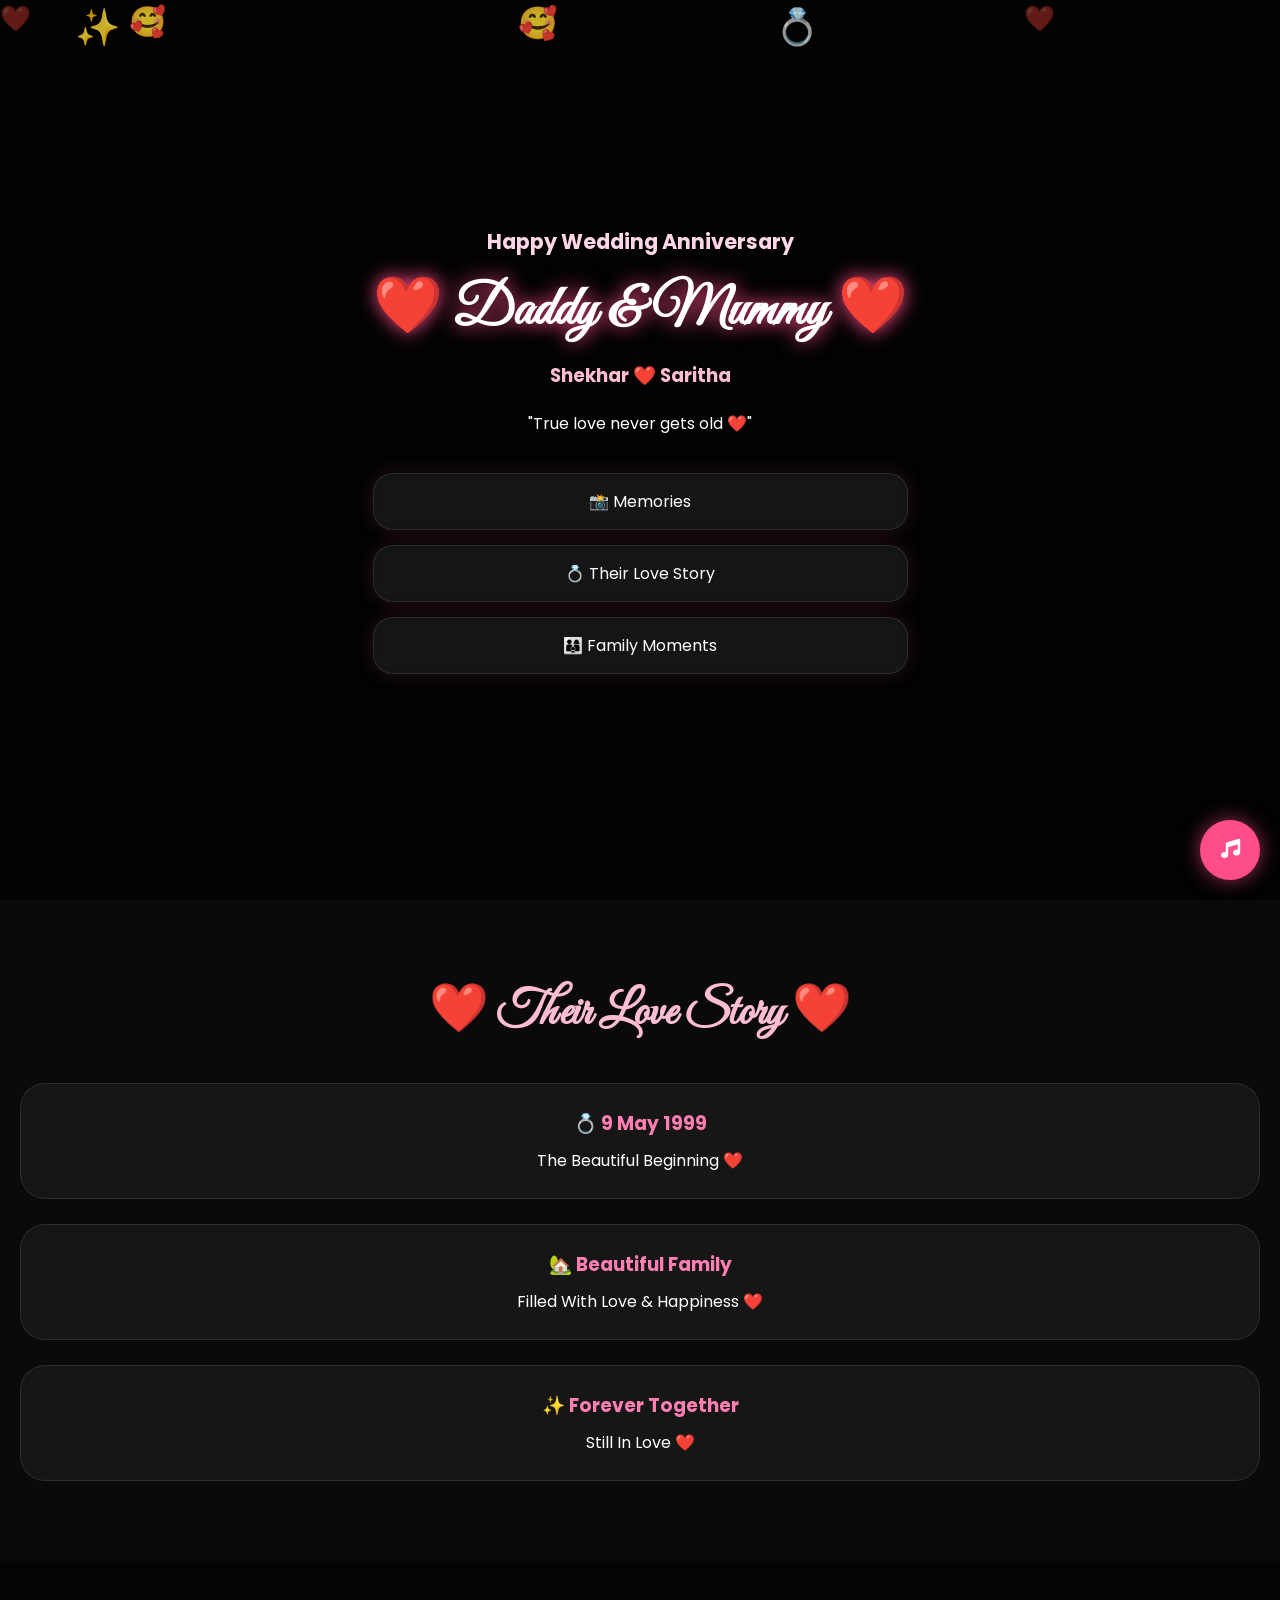
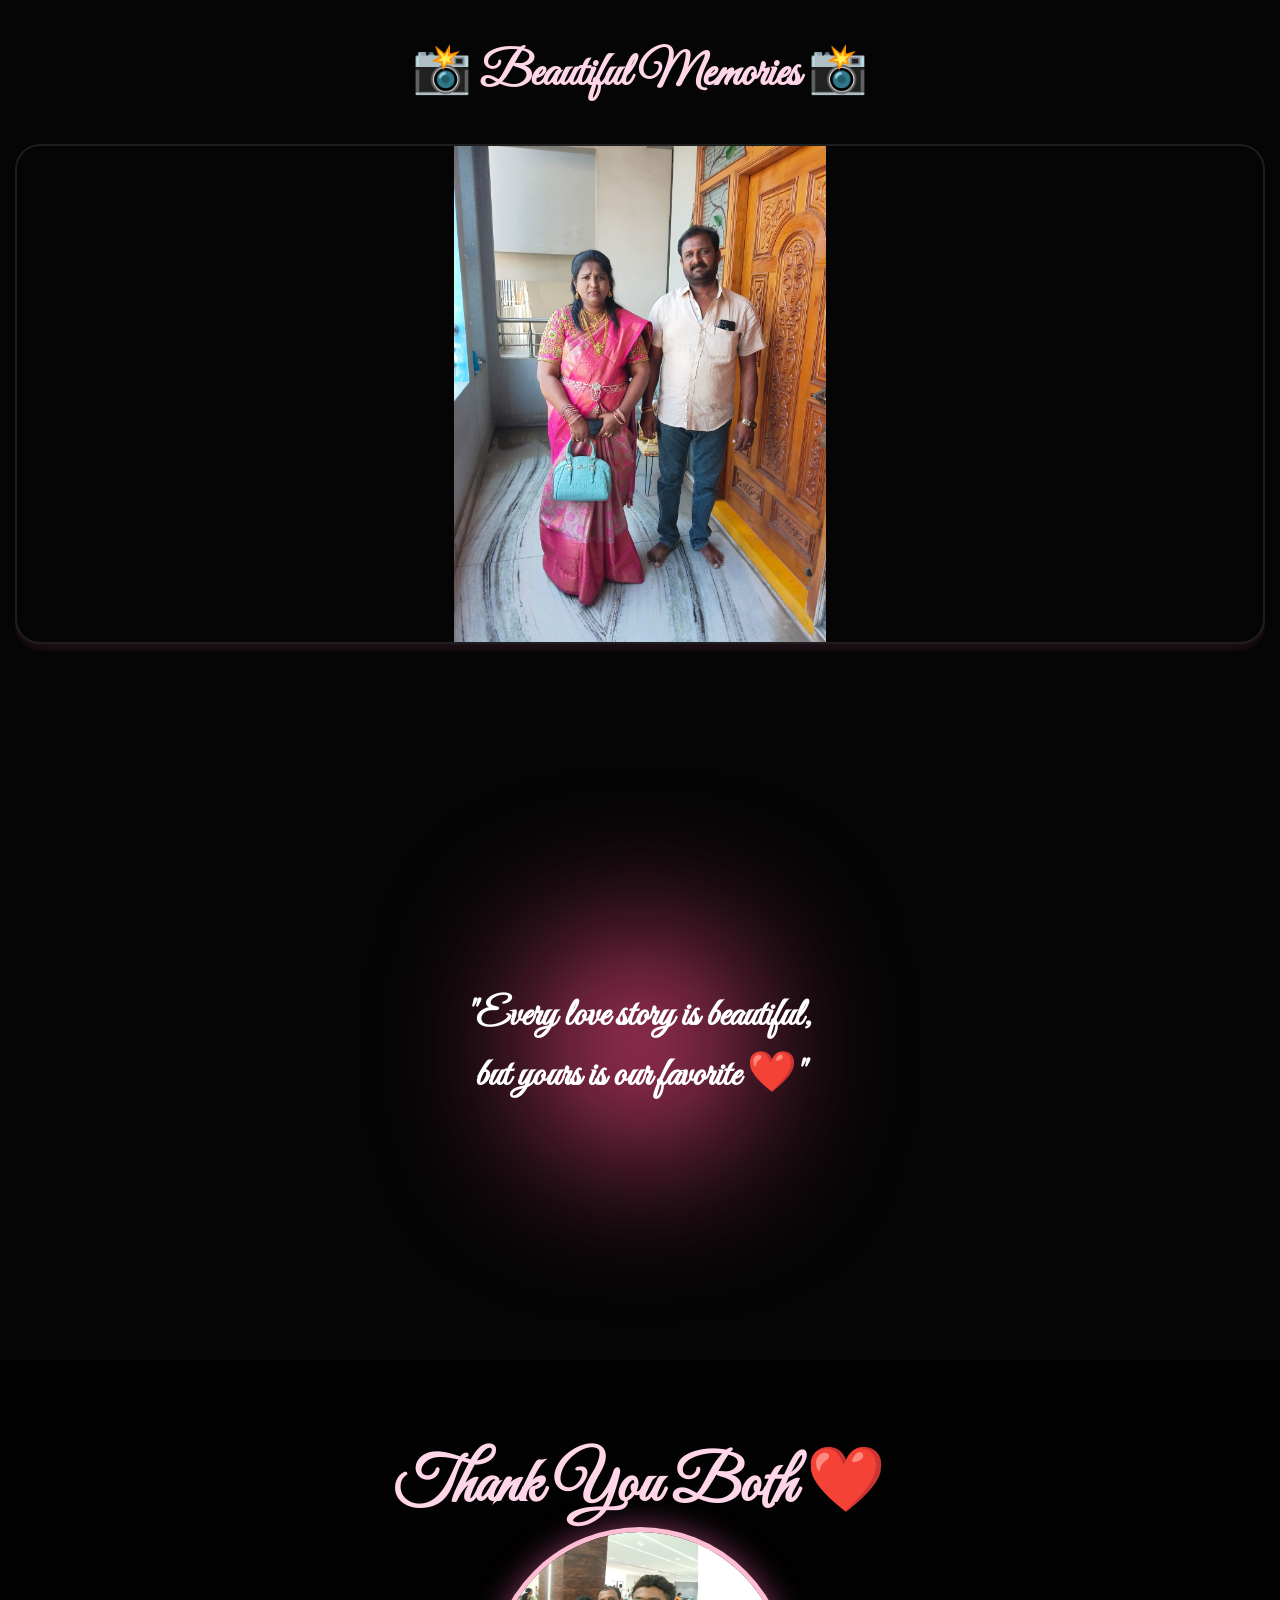
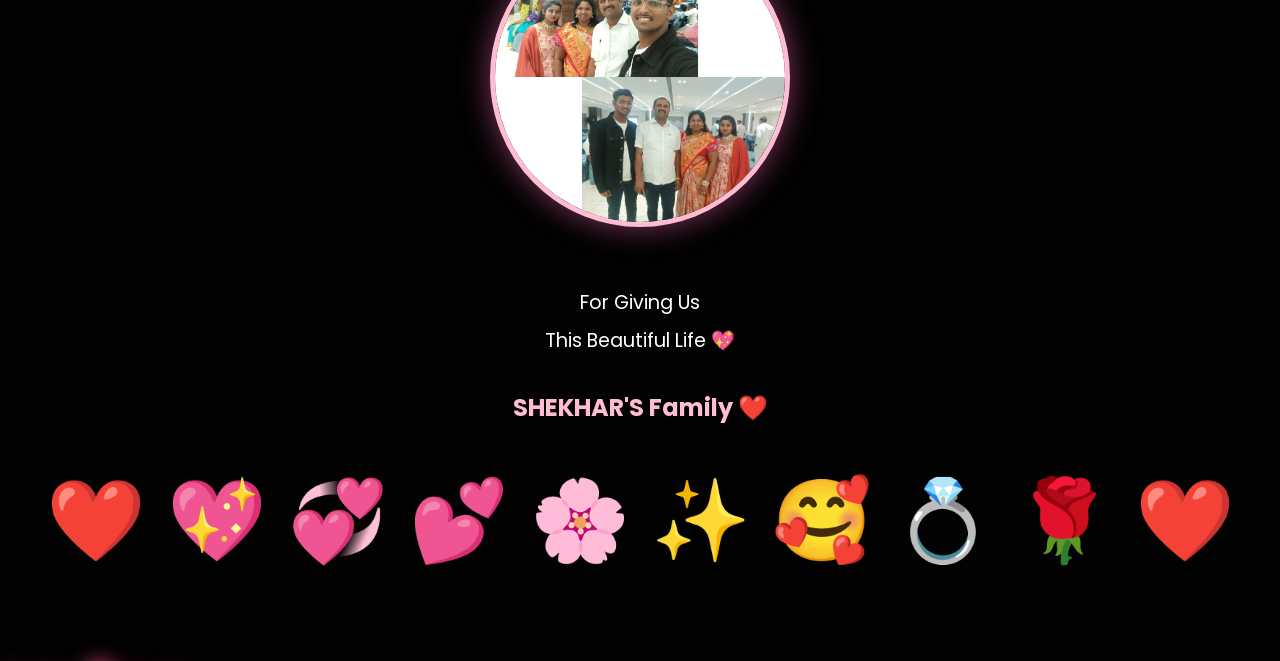
==== index.html @ f1d3a902 "heloo" ====
<!DOCTYPE html>
<html lang="en">

<head>
    <meta charset="UTF-8">
    <meta name="viewport" content="width=device-width, initial-scale=1.0">

    <title>Palakurthy Shekhar ❤️ Saritha</title>

    <link rel="stylesheet" href="style.css">

    <!-- Google Fonts -->
    <link href="https://fonts.googleapis.com/css2?family=Great+Vibes&family=Poppins:wght@300;400;500;600&display=swap" rel="stylesheet">

    <!-- Icons -->
    <link rel="stylesheet" href="https://cdnjs.cloudflare.com/ajax/libs/font-awesome/6.5.1/css/all.min.css">
</head>

<body>

    <!-- Floating Hearts -->
    <div class="hearts"></div>

    <!-- Hero Section -->
    <section class="hero">

        <div class="overlay"></div>

        <div class="hero-content">

            <h2>Happy Wedding Anniversary</h2>

            <h1>❤️ Daddy & Mummy ❤️</h1>

            <h3>Shekhar ❤️ Saritha</h3>

            <p id="quote">
                "True love never gets old ❤️"
            </p>

            <div class="buttons">

                <a href="#gallery" class="btn">
                    📸  Memories
                </a>

                <a href="#story" class="btn">
                    💍 Their Love Story
                </a>

                <a href="#family" class="btn">
                    👨‍👩‍👦 Family Moments
                </a>

            </div>

        </div>

    </section>

    <!-- Love Story -->
    <section class="story" id="story">

        <h2>❤️ Their Love Story ❤️</h2>

        <div class="timeline">

            <div class="card">
                <h3>💍 9 May 1999</h3>
                <p>The Beautiful Beginning ❤️</p>
            </div>

            <div class="card">
                <h3>🏡 Beautiful Family</h3>
                <p>Filled With Love & Happiness ❤️</p>
            </div>

            <div class="card">
                <h3>✨ Forever Together</h3>
                <p>Still In Love ❤️</p>
            </div>

        </div>

    </section>

    <!-- Gallery -->
    <section class="gallery" id="gallery">

        <h2>📸 Beautiful Memories 📸</h2>

      <div class="slideshow-container">

    <div class="slide fade">
        <img src="WhatsApp Image 2026-05-09 at 5.45.01 PM.jpeg">
    </div>

    <div class="slide fade">
        <img src="WhatsApp Image 2026-05-09 at 5.45.02 PM.jpeg">
    </div>

    <div class="slide fade">
        <img src="WhatsApp Image 2026-05-09 at 5.45.03 PM.jpeg">
    </div>

    <div class="slide fade">
        <img src="WhatsApp Image 2026-05-09 at 5.49.01 PM (1).jpeg">
    </div>

    <div class="slide fade">
        <img src="WhatsApp Image 2026-05-09 at 5.49.01 PM (2).jpeg

    <div class="slide fade">
        <img src="WhatsApp Image 2026-05-09 at 5.49.01 PM.jpeg">
    </div>

</div>
    </section>

    <!-- Quote Section -->
    <section class="love-quote">

        <div class="heart"></div>

        <h2>
            "Every love story is beautiful,<br>
            but yours is our favorite ❤️"
        </h2>

    </section>

    <!-- Music Player -->
    <div class="music-player">

        <button id="musicBtn">
            <i class="fa-solid fa-music"></i>
        </button>

        <audio id="bgMusic" loop>
            <source src="music.mp3.mp3" type="audio/mp3">
        </audio>

    </div>

    <!-- Final Family Section -->
    <section class="family" id="family">

        <div class="overlay"></div>

        <div class="family-content">

            <h1>Thank You Both ❤️</h1>
             
               <img src="WhatsApp Image 2026-05-09 at 7.55.52 PM.jpeg" class="family-pic">

            <p>
                For Giving Us<br>
                This Beautiful Life 💖
            </p>

            <h2>SHEKHAR'S Family ❤️</h2>
        <div class="bottom-emojis">

           ❤️ 💖 💞 💕 🌸 ✨ 🥰 💍 🌹 ❤️

        </div>
        </div>

    </section>
    <div class="emoji-container"></div>
    <div class="love-text">
    Shekhar ❤️ Saritha 
</div>

    <script src="marriage_anniversary.js"></script>

</body>

</html>
---- style.css ----
*{
    margin:0;
    padding:0;
    box-sizing:border-box;
    scroll-behavior:smooth;
}

body{
    background:#050505;
    color:white;
    font-family:'Poppins',sans-serif;
    overflow-x:hidden;
}

/* HERO */

.hero{
    height:100vh;
    background:url('images/hero.jpg') center/cover no-repeat;
    position:relative;
    display:flex;
    justify-content:center;
    align-items:center;
    text-align:center;
    padding:20px;
}

.overlay{
    position:absolute;
    width:100%;
    height:100%;
    background:rgba(0,0,0,0.6);
}

.hero-content{
    position:relative;
    z-index:2;
    animation:fadeIn 2s ease;
}

.hero h2{
    color:#ffd6e7;
    font-size:1.3rem;
}

.hero h1{
    font-family:'Great Vibes',cursive;
    font-size:3.5rem;
    margin-top:15px;
    color:#fff;
    text-shadow:0 0 20px #ff4d88;
}

.hero h3{
    margin-top:15px;
    color:#ffbdd4;
}

.hero p{
    margin-top:20px;
    font-size:1rem;
    line-height:1.8;
}

.buttons{
    margin-top:35px;
    display:flex;
    flex-direction:column;
    gap:15px;
}

.btn{
    padding:15px;
    border-radius:20px;
    background:rgba(255,255,255,0.08);
    border:1px solid rgba(255,255,255,0.1);
    color:white;
    text-decoration:none;
    backdrop-filter:blur(10px);
    box-shadow:0 0 20px rgba(255,105,180,0.15);
}

/* STORY */

.story{
    padding:80px 20px;
    text-align:center;
    background:#0a0a0a;
}

.story h2{
    font-family:'Great Vibes',cursive;
    font-size:3rem;
    color:#ffbdd4;
    margin-bottom:40px;
}

.timeline{
    display:flex;
    flex-direction:column;
    gap:25px;
}

.card{
    background:rgba(255,255,255,0.05);
    padding:25px;
    border-radius:25px;
    border:1px solid rgba(255,255,255,0.1);
    backdrop-filter:blur(10px);
}

.card h3{
    color:#ff7eb3;
    margin-bottom:10px;
}
/* SLIDESHOW */

.slideshow-container{
    position:relative;
    max-width:100%;
    margin:auto;
    overflow:hidden;
    border-radius:25px;
}

.slide{
    display:none;
}

.slide img{
    width:100%;
    height:500px;
    object-fit:contain;
    border-radius:25px;
    border:2px solid rgba(255,255,255,0.1);
    box-shadow:0 0 25px rgba(255,105,180,0.2);
}

/* FADE EFFECT */

.fade{
    animation:fadeEffect 2s;
}

@keyframes fadeEffect{

    from{
        opacity:0.4;
    }

    to{
        opacity:1;
    }

}
/* GALLERY */

.gallery{
    padding:80px 15px;
    text-align:center;
}

.gallery h2{
    font-family:'Great Vibes',cursive;
    font-size:3rem;
    margin-bottom:40px;
    color:#ffd6e7;
}

.gallery-grid{
    display:grid;
    grid-template-columns:1fr 1fr;
    gap:12px;
}

.gallery-grid img{
    width:100%;
    border-radius:20px;
    transition:0.4s;
    border:2px solid rgba(255,255,255,0.1);
}

.gallery-grid img:hover{
    transform:scale(1.05);
}

/* LOVE QUOTE */

.love-quote{
    height:70vh;
    display:flex;
    justify-content:center;
    align-items:center;
    text-align:center;
    position:relative;
    padding:20px;
}

.heart{
    position:absolute;
    width:250px;
    height:250px;
    background:radial-gradient(circle,#ff4d88,transparent);
    filter:blur(70px);
}

.love-quote h2{
    position:relative;
    z-index:2;
    font-family:'Great Vibes',cursive;
    font-size:2.5rem;
    line-height:1.5;
    color:#fff;
}

/* FAMILY */

.family{
    height:100vh;
    background:url('images/family.jpg') center/cover no-repeat;
    position:relative;
    display:flex;
    justify-content:center;
    align-items:center;
    text-align:center;
    padding:20px;
}

.family-content{
    position:relative;
    z-index:2;
}

.family h1{
    font-family:'Great Vibes',cursive;
    font-size:4rem;
    color:#ffd6e7;
}

.family p{
    margin-top:20px;
    line-height:2;
    font-size:1.2rem;
}

.family h2{
    margin-top:30px;
    color:#ffbdd4;
}

/* MUSIC */

.music-player{
    position:fixed;
    bottom:20px;
    right:20px;
    z-index:999;
}

#musicBtn{
    width:60px;
    height:60px;
    border:none;
    border-radius:50%;
    background:#ff4d88;
    color:white;
    font-size:1.2rem;
    box-shadow:0 0 20px rgba(255,77,136,0.6);
}

/* FLOATING HEARTS */

.hearts::before,
.hearts::after{
    content:'❤️';
    position:fixed;
    font-size:25px;
    animation:float 8s linear infinite;
}

.hearts::after{
    left:80%;
    animation-delay:3s;
}

@keyframes float{

    0%{
        transform:translateY(100vh);
        opacity:0;
    }

    100%{
        transform:translateY(-100vh);
        opacity:1;
    }

}

@keyframes fadeIn{

    from{
        opacity:0;
        transform:translateY(20px);
    }

    to{
        opacity:1;
        transform:translateY(0);
    }

}

/* MOBILE */

@media(max-width:768px){

    .hero h1{
        font-size:2.8rem;
    }

    .story h2,
    .gallery h2{
        font-size:2.5rem;
    }

    .gallery-grid{
        grid-template-columns:1fr;
    }

    .love-quote h2{
        font-size:2rem;
    }

    .family h1{
        font-size:3rem;
    }

}
/* BOTTOM EMOJIS */

.bottom-emojis{
    margin-top:35px;
    font-size:5rem;
    animation:floatEmoji 3s ease-in-out infinite;
}

/* FLOAT EFFECT */

@keyframes floatEmoji{

    0%{
        transform:translateY(0px);
    }

    50%{
        transform:translateY(-10px);
    }

    100%{
        transform:translateY(0px);
    }

}
/* FAMILY PHOTO */

.family-pic{
    width:300px;
    height:300px;
    object-fit:cover;
    border-radius:50%;
    border:5px solid #ffbdd4;
    box-shadow:0 0 30px rgba(255,105,180,0.5);
    margin-bottom:30px;

    animation:glow 3s infinite alternate;
}

/* GLOW EFFECT */

@keyframes glow{

    from{
        box-shadow:0 0 20px rgba(255,105,180,0.4);
    }

    to{
        box-shadow:0 0 40px rgba(255,105,180,0.8);
    }

}
/* FLOATING EMOJIS */

.emoji-container{
    position:fixed;
    width:100%;
    height:100%;
    top:0;
    left:0;
    pointer-events:none;
    overflow:hidden;
    z-index:1;
}

.emoji{
    position:absolute;
    font-size:25px;
    animation:floatRandom linear infinite;
    opacity:0.8;
}

/* RANDOM FLOAT ANIMATION */

@keyframes floatRandom{

    0%{
        transform:translateY(100vh) translateX(0px) rotate(0deg);
        opacity:0;
    }

    20%{
        opacity:1;
    }

    50%{
        transform:translateY(50vh) translateX(40px) rotate(180deg);
    }

    100%{
        transform:translateY(-120vh) translateX(-40px) rotate(360deg);
        opacity:0;
    }

}
/* FLOATING LOVE TEXT */

.love-text{
    position:fixed;
    font-size:1.5rem;
    font-family: "Times New Roman", Times, serif;
    color:#ffbdd4;
    text-shadow:0 0 20px #ff4d88;

    z-index:2;
    pointer-events:none;

    animation:moveRandom 12s linear infinite;
}

/* RANDOM MOVEMENT */

@keyframes moveRandom{

    0%{
        top:90%;
        left:10%;
        transform:scale(1);
        opacity:0;
    }

    20%{
        top:70%;
        left:80%;
        opacity:1;
    }

    40%{
        top:50%;
        left:20%;
    }

    60%{
        top:30%;
        left:70%;
    }

    80%{
        top:10%;
        left:40%;
    }

    100%{
        top:-10%;
        left:60%;
        opacity:0;
        transform:scale(1.3);
    }

}
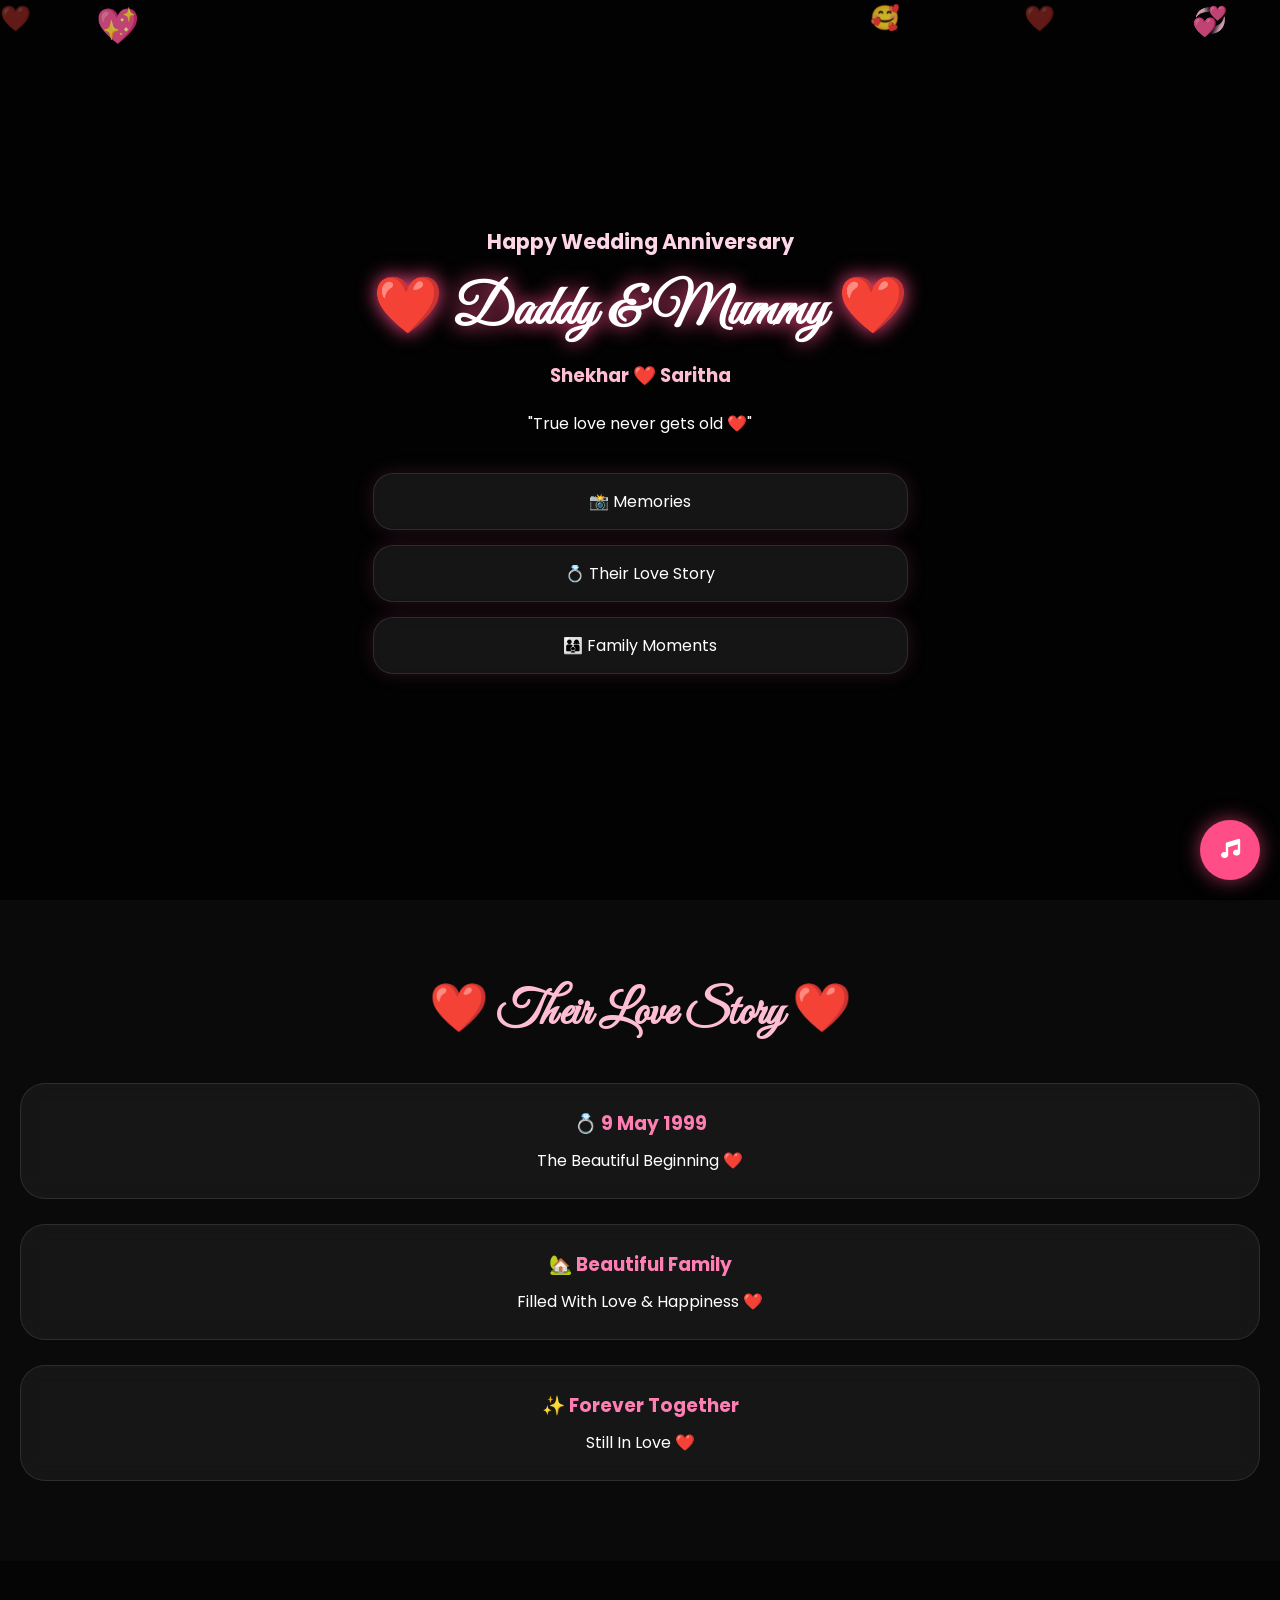
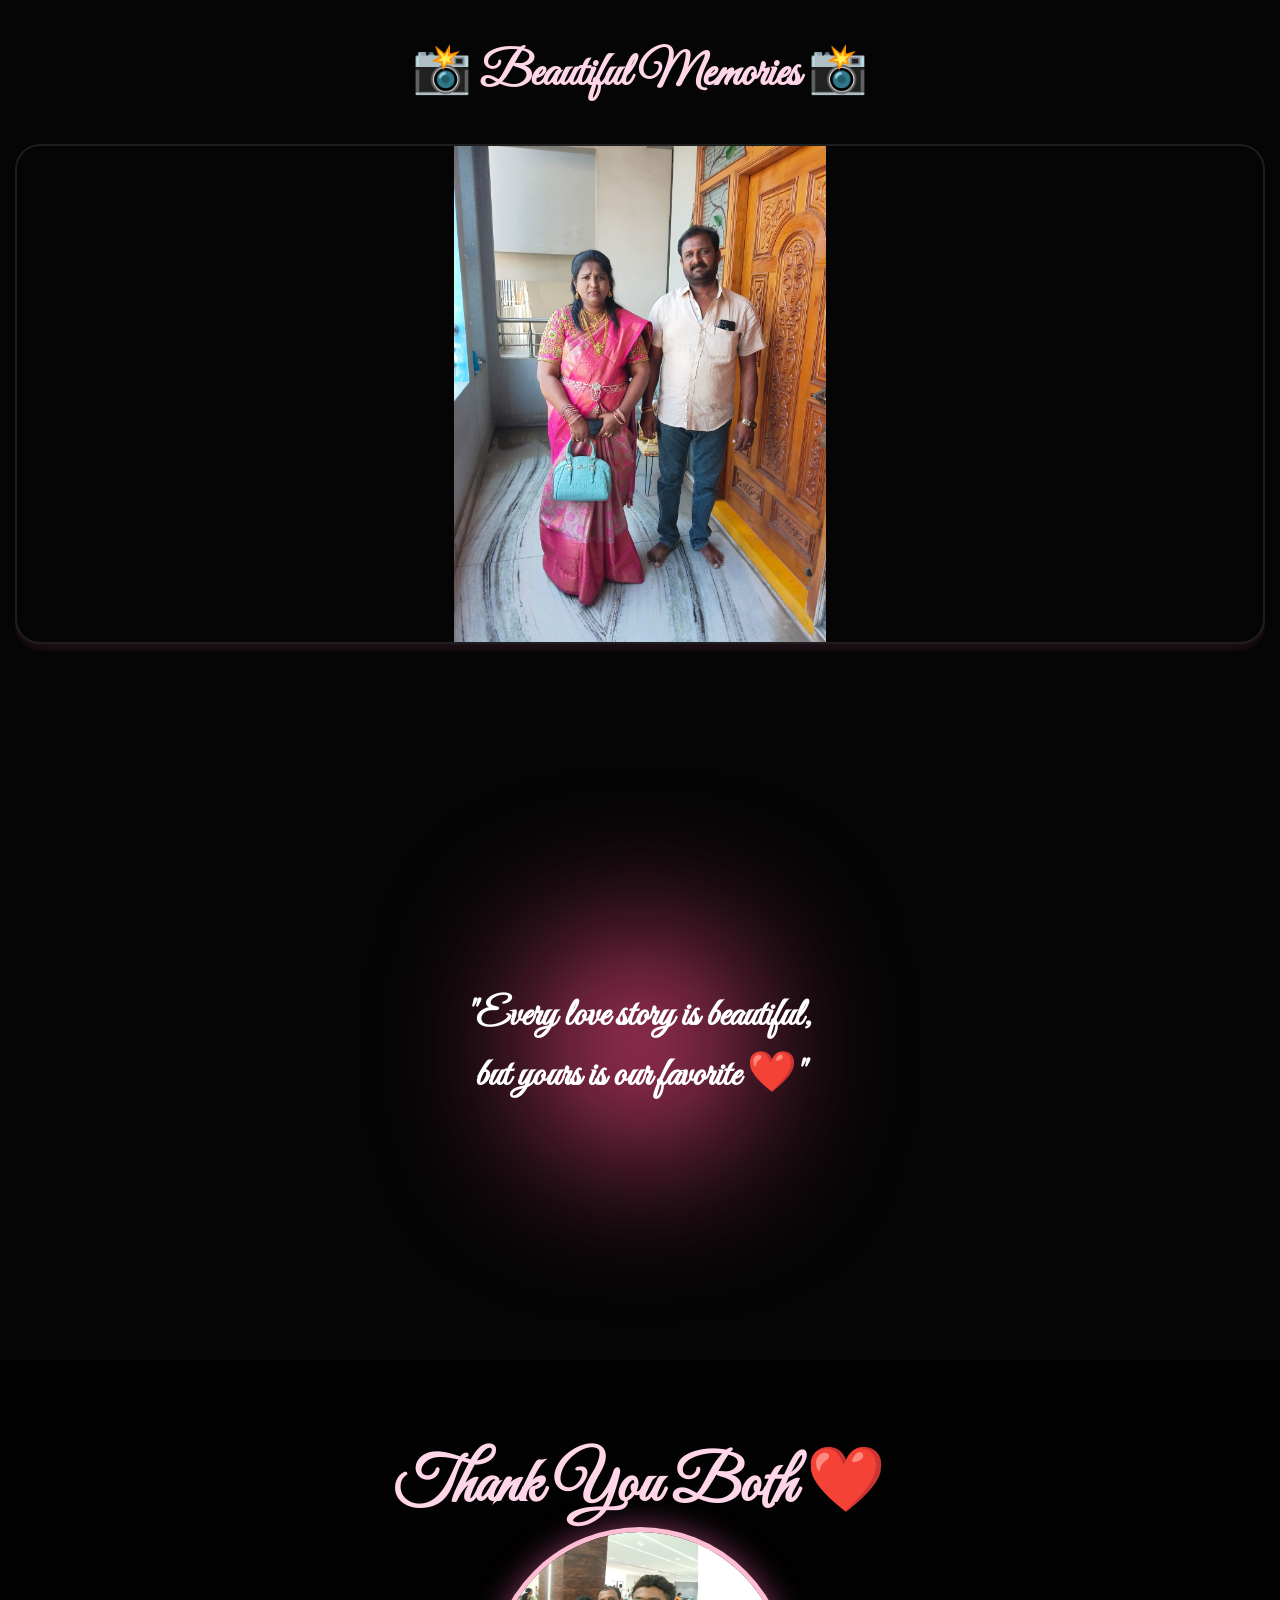
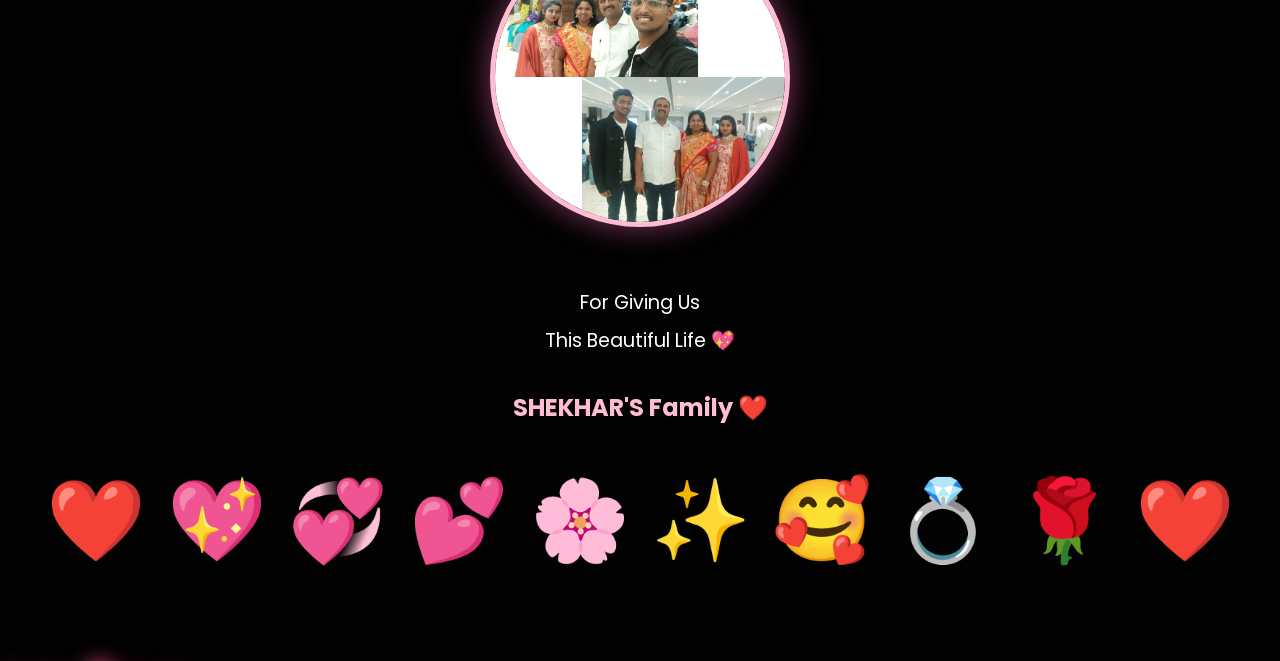
==== commit 6b91d14f: "new changes" ====
--- a/index.html
+++ b/index.html
@@ -92,29 +92,22 @@
       <div class="slideshow-container">
 
     <div class="slide fade">
-        <img src="WhatsApp Image 2026-05-09 at 5.45.01 PM.jpeg">
+        <img src="image/WhatsApp Image 2026-05-09 at 5.45.01 PM.jpeg">
+    </div>
+    <div class="slide fade">
+        <img src="image/WhatsApp Image 2026-05-09 at 5.45.02 PM.jpeg">
+    </div>  
+    <div class="slide fade">
+        <img src="image/WhatsApp Image 2026-05-09 at 5.45.03 PM.jpeg">
+    </div>
+    <div class="slide fade">
+        <img src="image/WhatsApp Image 2026-05-09 at 5.49.01 PM.jpeg">
+    </div>
+<div class="slide fade">
+        <img src="image/WhatsApp Image 2026-05-09 at 5.49.01 PM (2).jpeg">
     </div>
 
-    <div class="slide fade">
-        <img src="WhatsApp Image 2026-05-09 at 5.45.02 PM.jpeg">
-    </div>
 
-    <div class="slide fade">
-        <img src="WhatsApp Image 2026-05-09 at 5.45.03 PM.jpeg">
-    </div>
-
-    <div class="slide fade">
-        <img src="WhatsApp Image 2026-05-09 at 5.49.01 PM (1).jpeg">
-    </div>
-
-    <div class="slide fade">
-        <img src="WhatsApp Image 2026-05-09 at 5.49.01 PM (2).jpeg
-
-    <div class="slide fade">
-        <img src="WhatsApp Image 2026-05-09 at 5.49.01 PM.jpeg">
-    </div>
-
-</div>
     </section>
 
     <!-- Quote Section -->
@@ -135,11 +128,9 @@
         <button id="musicBtn">
             <i class="fa-solid fa-music"></i>
         </button>
-
-        <audio id="bgMusic" loop>
-            <source src="music.mp3.mp3" type="audio/mp3">
-        </audio>
-
+<audio id="bgMusic" loop autoplay playsinline>
+    <source src="music.mp3" type="audio/mp3">
+</audio>
     </div>
 
     <!-- Final Family Section -->
@@ -151,7 +142,7 @@
 
             <h1>Thank You Both ❤️</h1>
              
-               <img src="WhatsApp Image 2026-05-09 at 7.55.52 PM.jpeg" class="family-pic">
+               <img src="image/WhatsApp Image 2026-05-09 at 7.55.52 PM.jpeg" class="family-pic">
 
             <p>
                 For Giving Us<br>
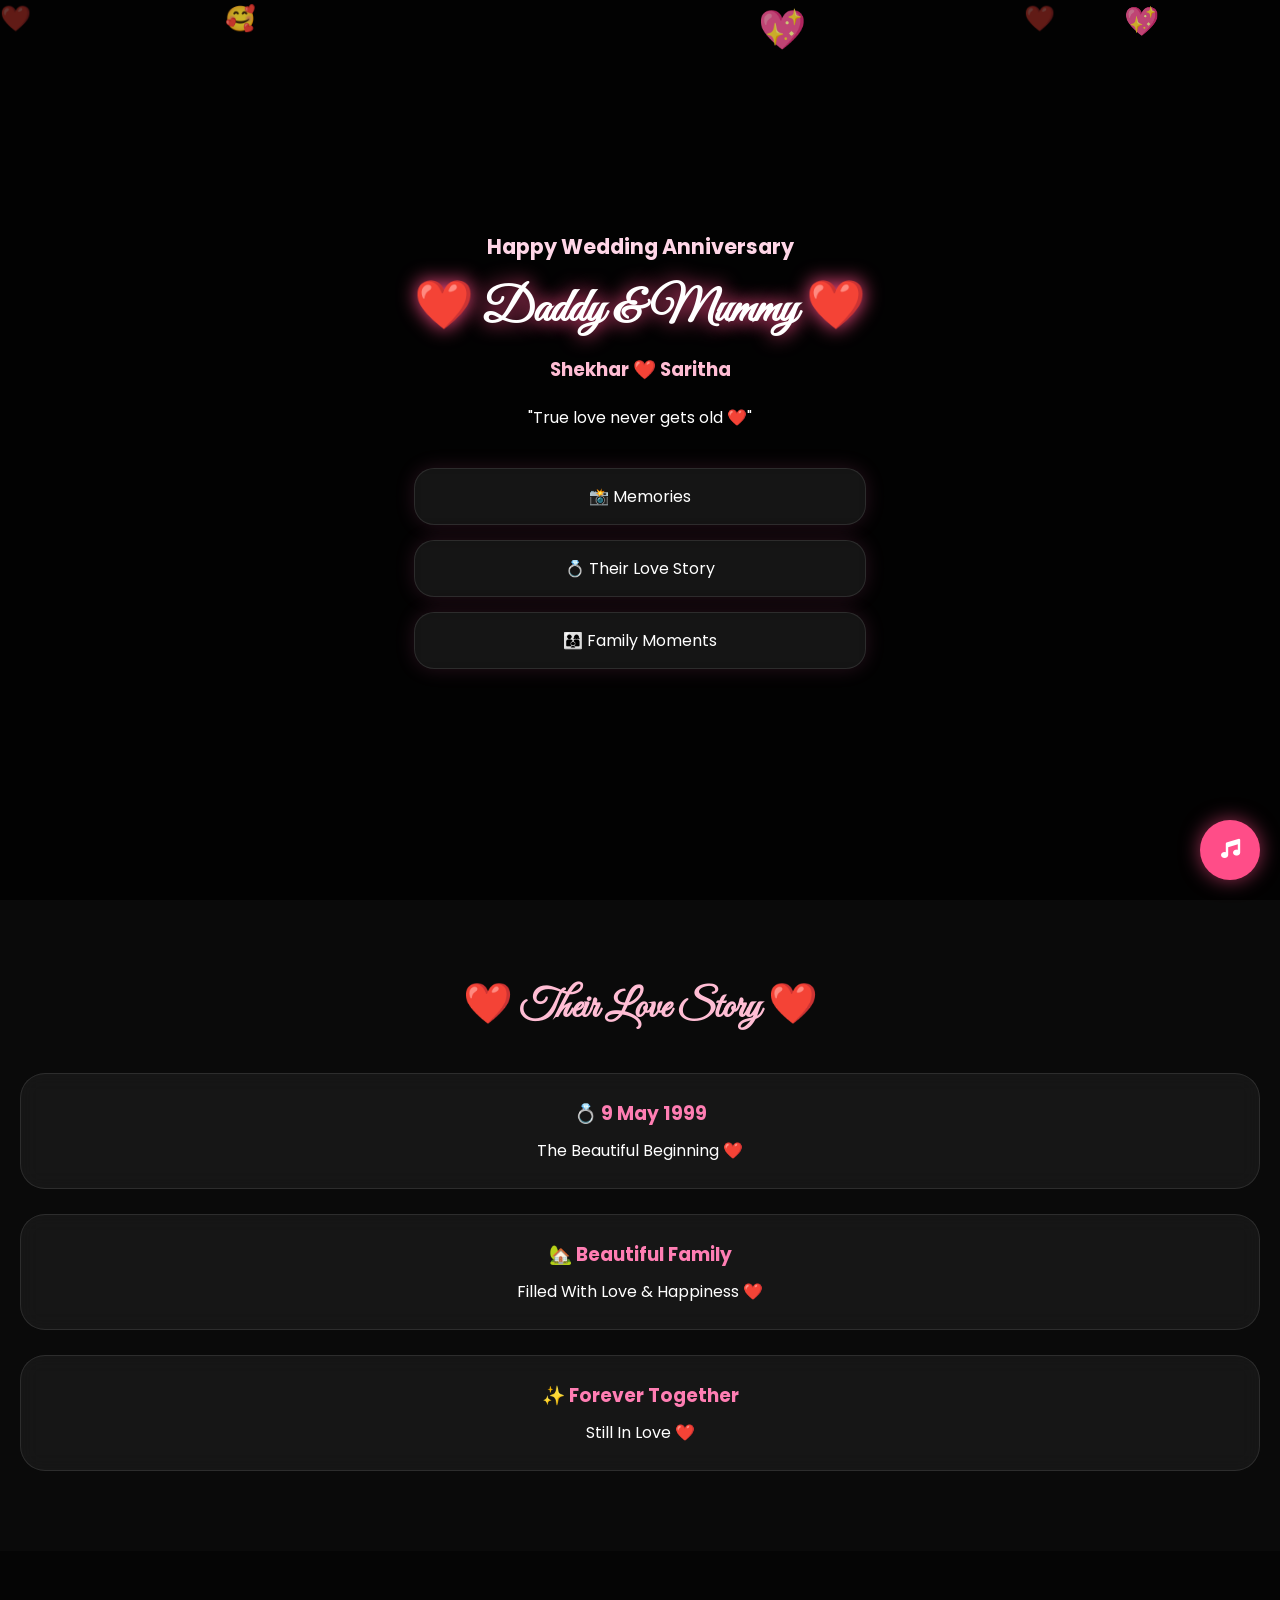
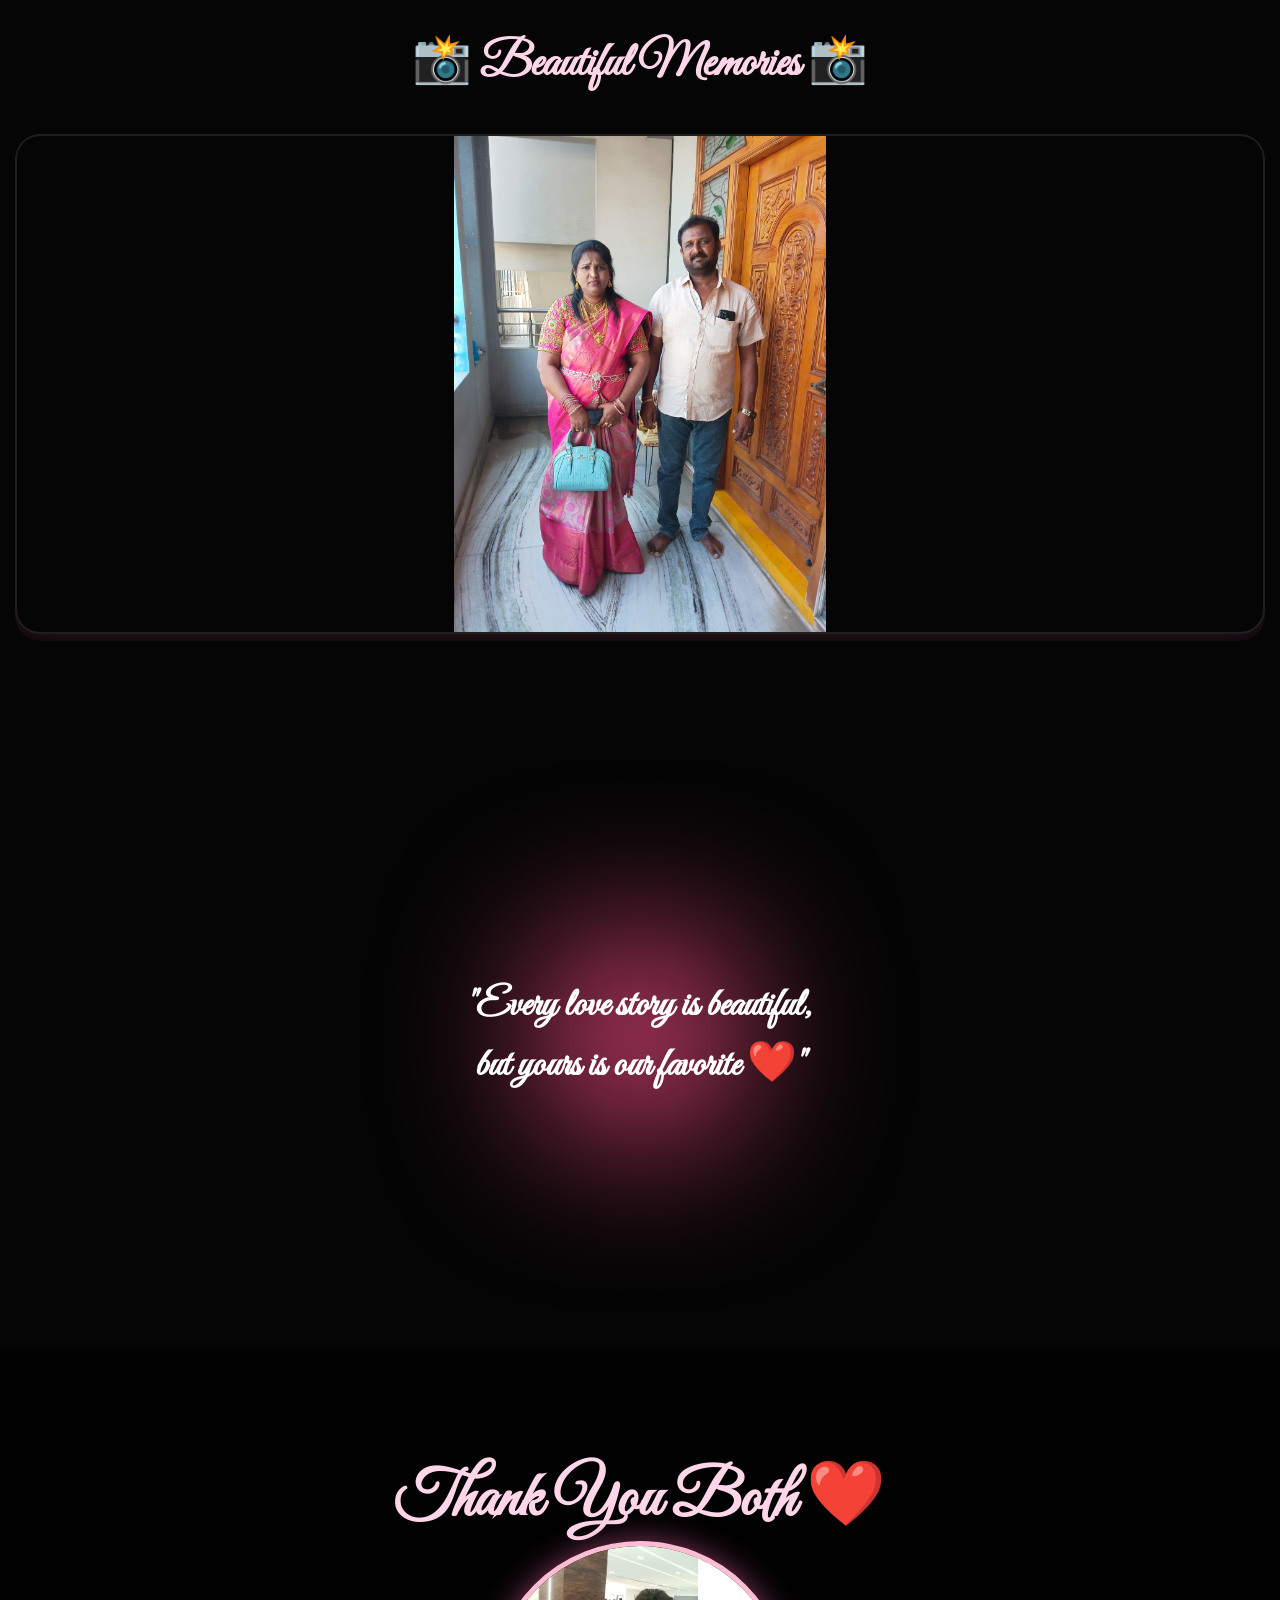
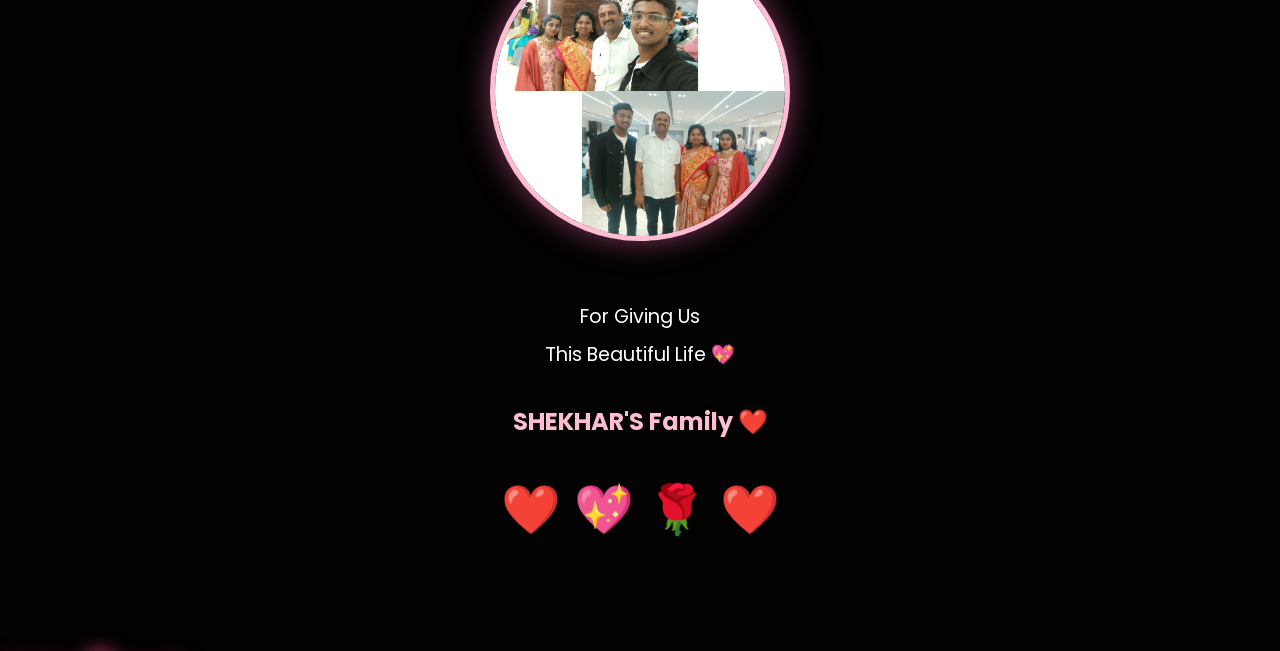
==== commit 5665cd87: "new changes" ====
--- a/index.html
+++ b/index.html
@@ -152,7 +152,7 @@
             <h2>SHEKHAR'S Family ❤️</h2>
         <div class="bottom-emojis">
 
-           ❤️ 💖 💞 💕 🌸 ✨ 🥰 💍 🌹 ❤️
+           ❤️ 💖 🌹 ❤️
 
         </div>
         </div>
--- a/style.css
+++ b/style.css
@@ -45,7 +45,7 @@
 
 .hero h1{
     font-family:'Great Vibes',cursive;
-    font-size:3.5rem;
+    font-size:3rem;
     margin-top:15px;
     color:#fff;
     text-shadow:0 0 20px #ff4d88;
@@ -90,7 +90,7 @@
 
 .story h2{
     font-family:'Great Vibes',cursive;
-    font-size:3rem;
+    font-size:2.5rem;
     color:#ffbdd4;
     margin-bottom:40px;
 }
@@ -341,7 +341,7 @@
 
 .bottom-emojis{
     margin-top:35px;
-    font-size:5rem;
+    font-size:3rem;
     animation:floatEmoji 3s ease-in-out infinite;
 }
 
